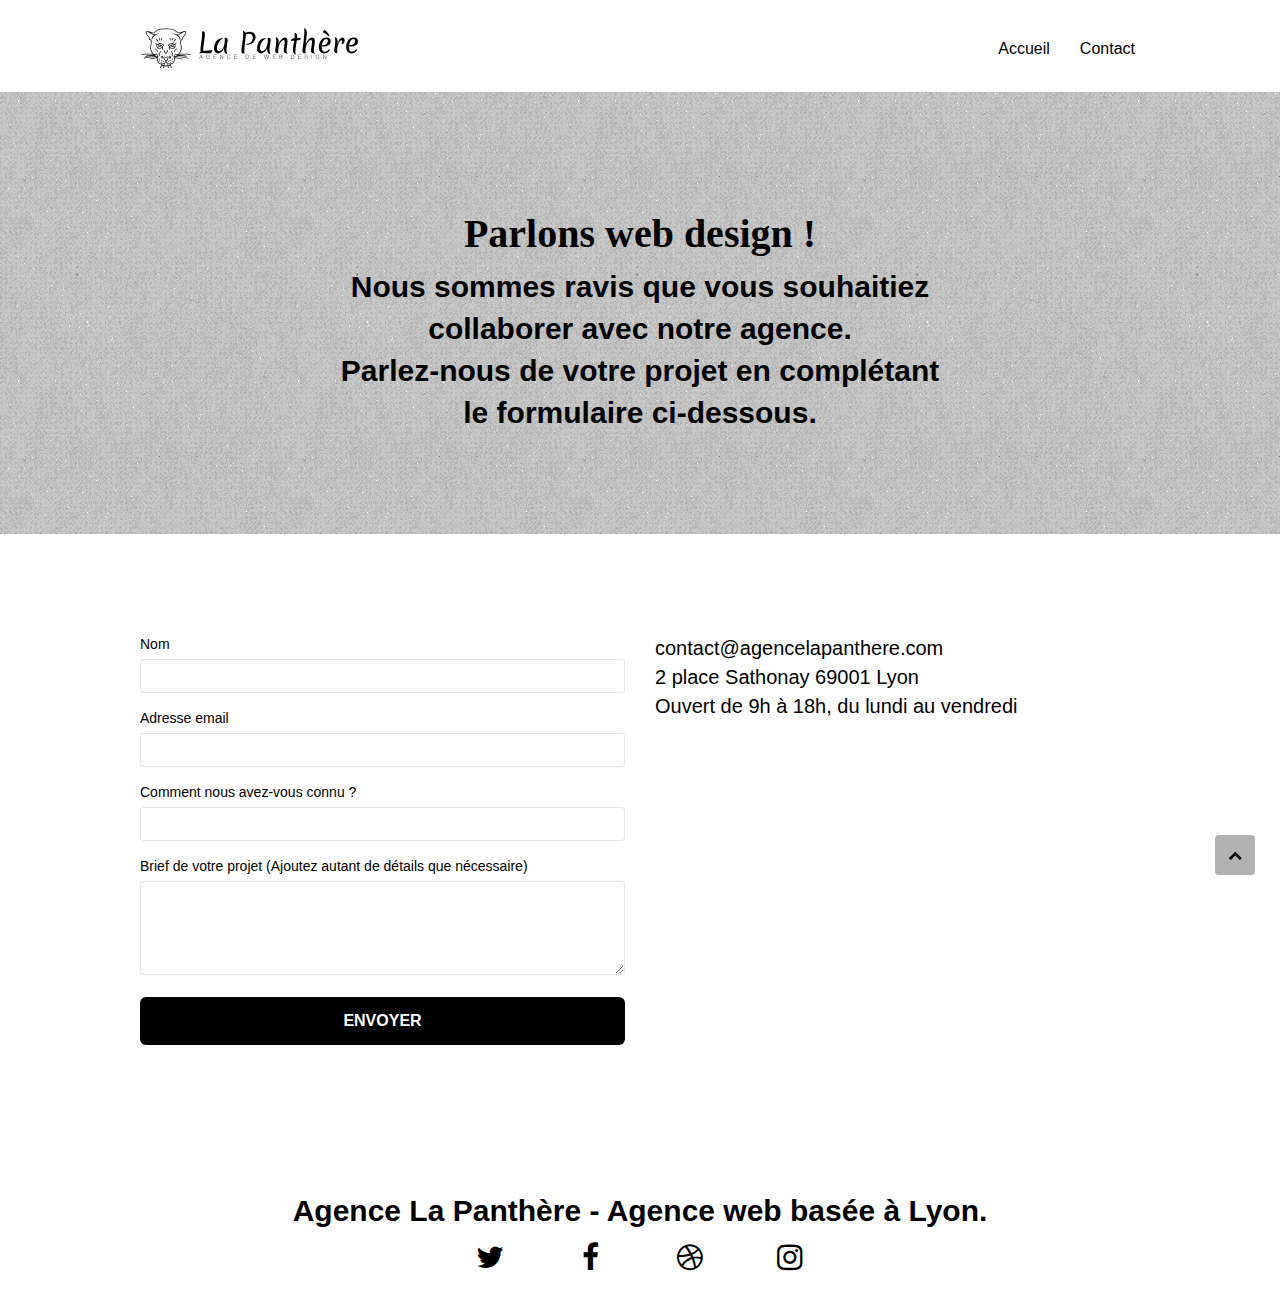
==== contact.html @ 1afa20e2 "Contact page renamed and urls updated." ====
<!doctype html>
<html lang="fr">
<head>
    <meta charset="utf-8">
    <meta name="keywords" content="">
    <meta name="description" content="Contactez l'agence La Panthère et nos graphistes pour parler de votre projet de web design ou refonte de site internet. La conception graphique de votre site est notre spécialité.">
    <meta name="viewport" content="width=device-width, initial-scale=1.0, viewport-fit=cover">
    <link rel="shortcut icon" type="image/png" href="favicon.jpg">
    
	<link rel="stylesheet" type="text/css" href="https://cdnjs.cloudflare.com/ajax/libs/twitter-bootstrap/3.3.5/css/bootstrap.min.css">
	<link rel="stylesheet" type="text/css" href="./css-min/font-awesome-min.css">
	<link rel="stylesheet" type="text/css" href="./css-min/et-line-essentials-min.css">
	<link rel="stylesheet" type="text/css" href="style-min.css">
	
    
	<script src="./js-min/jquery-2.1.0-min.js" async></script>
	<script src="https://cdnjs.cloudflare.com/ajax/libs/twitter-bootstrap/3.3.5/js/bootstrap.min.js" async></script>
	<script src="./js-min/blocs-min.js" async></script>
	<script src="./js-min/jqBootstrapValidation-min.js"></script>
	<script src="./js-min/form-handler-min.js"></script>
    <title>Contactez l'agence de web design La Panthère - Lyon</title>

    
<!-- Analytics -->
 
<!-- Analytics END -->
    
</head>
<body>
<!-- Principal conteneur -->
<div class="page-container">
    
<!-- bloc-0 -->
<div class="bloc bgc-white l-bloc " id="bloc-0">
	<div class="container bloc-sm">
		<nav class="navbar row">
			<div class="navbar-header">
				<a class="navbar-brand" href="index.html"><img src="img/agence-la-panthere-monochrome.svg" alt="atlanta web design logo" height="40" /></a>
				<button id="nav-toggle" type="button" class="ui-navbar-toggle navbar-toggle" data-toggle="collapse" data-target=".navbar-1">
					<span class="sr-only">Toggle navigation</span><span class="icon-bar"></span><span class="icon-bar"></span><span class="icon-bar"></span>
				</button>
			</div>
			<div class="collapse navbar-collapse navbar-1 special-dropdown-nav">
				<ul class="site-navigation nav navbar-nav">
					<li>
						<a href="index.html">Accueil</a>
					</li>
					<li>
					</li>
					<li>
						<a href="contact.html">Contact</a>
					</li>
				</ul>
			</div>
		</nav>
	</div>
</div>
<!-- bloc-0 END -->

<!-- bloc-6 -->
<div class="bloc bg-dots-bg bg-repeat bgc-atomic-tangerine d-bloc bloc-bg-texture texture-paper" id="bloc-6">
	<div class="container bloc-lg">
		<div class="row">
			<div class="col-sm-12">
				<h1 id="page-title" class="text-center">
					Parlons web design !
				</h1>
				<h2 class="text-center mg-lg tight-width-whitespace">
					Nous sommes ravis que vous souhaitiez collaborer avec notre agence.<br>
					Parlez-nous de votre projet en complétant le formulaire ci-dessous.
				</h2>
			</div>
		</div>
	</div>
</div>
<!-- bloc-6 END -->

<!-- bloc-7 -->
<div class="bloc bgc-white l-bloc" id="bloc-7">
	<div class="container bloc-lg">
		<div class="row">
			<div class="col-sm-6">
				<form id="form_1" novalidate success-msg="Your message has been sent." fail-msg="Sorry it seems that our mail server is not responding, Sorry for the inconvenience!">
					<div class="form-group">
						<label for="name">
							Nom
						</label>
						<input id="name" class="form-control" required />
					</div>
					<div class="form-group">
						<label for="email">
							Adresse email
						</label>
						<input id="email" class="form-control" type="email" required />
					</div>
					<div class="form-group">
						<label for="input_504">
							Comment nous avez-vous connu ?
						</label>
						<input class="form-control" type="email" required id="input_504" />
					</div>
					<div class="form-group">
						<label for="message">
							Brief de votre projet (Ajoutez autant de détails que nécessaire)<br>
						</label><textarea id="message" class="form-control" rows="4" cols="50" required></textarea>
					</div> 
					<button class="bloc-button btn btn-lg btn-block cta-hero btn-atomic-tangerine" type="submit">
						Envoyer
					</button>
				</form>
			</div>
			<div class="col-sm-6">
				<p>
					contact@agencelapanthere.com<br>2 place Sathonay 69001 Lyon<br>Ouvert de 9h à 18h, du lundi au vendredi<br>
				</p>
			</div>
		</div>
	</div>
</div>
<!-- bloc-7 END -->

<!-- ScrollToTop Button -->
<a id="scroll-to-top" class="bloc-button btn btn-d scrollToTop" onclick="scrollToTarget('1')"><span class="fa fa-chevron-up"></span></a>
<!-- ScrollToTop Button END-->


<!-- Footer - bloc-8 -->
<div class="bloc bgc-atomic-tangerine d-bloc" id="bloc-8">
	<div class="container bloc-sm">
		<div class="row">
			<div class="col-sm-12">
				<h2 class="text-center footer-title">
					Agence La Panthère - Agence web basée à Lyon.<br>
				</h2>
				<div class="row row-no-gutters social">
					<div class="col-sm-3">
						<div class="text-center">
							<a class="social" href="index.html"><span class="fa fa-twitter icon-md"></span></a>
						</div>
					</div>
					<div class="col-sm-3">
						<div class="text-center">
							<a class="social" href="index.html"><span class="fa fa-facebook icon-md"></span></a>
						</div>
					</div>
					<div class="col-sm-3">
						<div class="text-center">
							<a class="social" href="index.html"><span class="fa fa-dribbble icon-md"></span></a>
						</div>
					</div>
					<div class="col-sm-3">
						<div class="text-center">
							<a class="social" href="index.html"><span class="fa fa-instagram icon-md"></span></a>
						</div>
					</div>
				</div>
			</div>
		</div>
	</div>
</div>
<!-- Footer - bloc-8 END -->

</div>
<!-- Principal conteneur END -->
    

</body>
</html>
---- css-min/et-line-essentials-min.css ----
@font-face{font-family:et-line;src:url("../fonts/et-line.eot");src:url("../fonts/et-line.eot?#iefix") format('embedded-opentype'),url(../fonts/et-line.woff) format('woff'),url(../fonts/et-line.ttf) format('truetype'),url(../fonts/et-line.svg#et-line) format('svg');font-weight:400;font-style:normal}.et-icon-adjustments,.et-icon-alarmclock,.et-icon-anchor,.et-icon-aperture,.et-icon-attachment,.et-icon-bargraph,.et-icon-basket,.et-icon-beaker,.et-icon-bike,.et-icon-book-open,.et-icon-briefcase,.et-icon-browser,.et-icon-calendar,.et-icon-camera,.et-icon-caution,.et-icon-chat,.et-icon-circle-compass,.et-icon-clipboard,.et-icon-clock,.et-icon-cloud,.et-icon-compass,.et-icon-desktop,.et-icon-dial,.et-icon-document,.et-icon-documents,.et-icon-download,.et-icon-dribbble,.et-icon-edit,.et-icon-envelope,.et-icon-expand,.et-icon-facebook,.et-icon-flag,.et-icon-focus,.et-icon-gears,.et-icon-genius,.et-icon-gift,.et-icon-global,.et-icon-globe,.et-icon-googleplus,.et-icon-grid,.et-icon-happy,.et-icon-hazardous,.et-icon-heart,.et-icon-hotairballoon,.et-icon-hourglass,.et-icon-key,.et-icon-laptop,.et-icon-layers,.et-icon-lifesaver,.et-icon-lightbulb,.et-icon-linegraph,.et-icon-linkedin,.et-icon-lock,.et-icon-magnifying-glass,.et-icon-map,.et-icon-map-pin,.et-icon-megaphone,.et-icon-mic,.et-icon-mobile,.et-icon-newspaper,.et-icon-notebook,.et-icon-paintbrush,.et-icon-paperclip,.et-icon-pencil,.et-icon-phone,.et-icon-picture,.et-icon-pictures,.et-icon-piechart,.et-icon-presentation,.et-icon-pricetags,.et-icon-printer,.et-icon-profile-female,.et-icon-profile-male,.et-icon-puzzle,.et-icon-quote,.et-icon-recycle,.et-icon-refresh,.et-icon-ribbon,.et-icon-rss,.et-icon-sad,.et-icon-scissors,.et-icon-scope,.et-icon-search,.et-icon-shield,.et-icon-speedometer,.et-icon-strategy,.et-icon-streetsign,.et-icon-tablet,.et-icon-target,.et-icon-telescope,.et-icon-toolbox,.et-icon-tools,.et-icon-tools-2,.et-icon-trophy,.et-icon-tumblr,.et-icon-twitter,.et-icon-upload,.et-icon-video,.et-icon-wallet,.et-icon-wine{font-family:et-line;speak:none;font-style:normal;font-weight:400;font-variant:normal;text-transform:none;line-height:1;-webkit-font-smoothing:antialiased;-moz-osx-font-smoothing:grayscale;display:inline-block}.et-icon-browser:before{content:"\e00c"}.et-icon-presentation:before{content:"\e00e"}.et-icon-edit:before{content:"\e01c"}
---- style-min.css ----
body{margin:0;padding:0;background:#fff;overflow-x:hidden;-webkit-font-smoothing:antialiased;-moz-osx-font-smoothing:grayscale}a,button{transition:all .3s ease-in-out;outline:none!important}a:hover{text-decoration:none;cursor:pointer}blockquote{font-size:20px!important;color:#000}#bloc-5-title{position:relative}#footer-title{color:#000}#page-loading-blocs-notifaction{position:fixed;top:0;bottom:0;width:100%;z-index:100000;background:#fff url("img/pageload-spinner.gif") no-repeat center center}.bloc{width:100%;clear:both;background:50% 50% no-repeat;padding:0 50px;-webkit-background-size:cover;-moz-background-size:cover;-o-background-size:cover;background-size:cover;position:relative}.bloc .container{padding-left:0;padding-right:0}.bloc-lg{padding:100px 50px}.bloc-md{padding:50px}.bloc-sm{padding:20px 50px}.bg-center,.bg-l-edge,.bg-r-edge,.bg-t-edge,.bg-b-edge,.bg-tl-edge,.bg-bl-edge,.bg-tr-edge,.bg-br-edge,.bg-repeat{-webkit-background-size:auto!important;-moz-background-size:auto!important;-o-background-size:auto!important;background-size:auto!important}
.bg-repeat{background:repeat}.bg-t-edge{background:top no-repeat}.bloc-bg-texture:before{content:"";background-size:2px 2px;position:absolute;top:0;bottom:0;left:0;right:0}.texture-paper:before{background:url("img/texture-paper.png");background-size:280px 280px}.b-parallax{background-attachment:fixed}.d-bloc{color:#000}.d-bloc button:hover{color:rgba(255,255,255,.9)}.d-bloc .icon-round,.d-bloc .icon-square,.d-bloc .icon-rounded,.d-bloc .icon-semi-rounded-a,.d-bloc .icon-semi-rounded-b{border-color:rgba(255,255,255,.9)}.d-bloc .divider-h span{border-color:rgba(255,255,255,.2)}.d-bloc .a-btn,.d-bloc .navbar a,.d-bloc .navbar-brand,.d-bloc a .icon-sm,.d-bloc a .icon-md,.d-bloc a .icon-lg,.d-bloc a .icon-xl,.d-bloc h1 a,.d-bloc h2 a,.d-bloc h3 a,.d-bloc h4 a,.d-bloc h5 a,.d-bloc h6 a,.d-bloc p a{color:#000}.d-bloc .a-btn:hover,.d-bloc .navbar a:hover,.d-bloc .navbar-brand:hover,.d-bloc a:hover .icon-sm,.d-bloc a:hover .icon-md,.d-bloc a:hover .icon-lg,.d-bloc a:hover .icon-xl,.d-bloc h1 a:hover,.d-bloc h2 a:hover,.d-bloc h3 a:hover,.d-bloc h4 a:hover,.d-bloc h5 a:hover,.d-bloc h6 a:hover,.d-bloc p a:hover{color:red}
.d-bloc .navbar-toggle .icon-bar{background:red}.d-bloc .btn-wire,.d-bloc .btn-wire:hover{color:red;border-color:rgba(255,255,255,1)}.d-bloc .panel{color:rgba(0,0,0,.5)}.d-bloc .panel button:hover{color:rgba(0,0,0,.7)}.d-bloc .panel icon{border-color:rgba(0,0,0,.7)}.d-bloc .panel .divider-h span{border-color:rgba(0,0,0,.1)}.d-bloc .panel .a-btn{color:rgba(0,0,0,.6)}.d-bloc .panel .a-btn:hover{color:rgba(0,0,0,1)}.d-bloc .panel .btn-wire,.d-bloc .panel .btn-wire:hover{color:rgba(0,0,0,.7);border-color:rgba(0,0,0,.3)}.d-bloc .panel,.l-bloc{color:#000}.d-bloc .panel button:hover,.l-bloc button:hover{color:rgba(0,0,0,.7)}.l-bloc .icon-round,.l-bloc .icon-square,.l-bloc .icon-rounded,.l-bloc .icon-semi-rounded-a,.l-bloc .icon-semi-rounded-b{border-color:rgba(0,0,0,.7)}.d-bloc .panel .divider-h span,.l-bloc .divider-h span{border-color:rgba(0,0,0,.1)}.d-bloc .panel .a-btn,.l-bloc .a-btn,.l-bloc .navbar a,.l-bloc .navbar-brand,.l-bloc a .icon-sm,.l-bloc a .icon-md,.l-bloc a .icon-lg,.l-bloc a .icon-xl,.l-bloc h1 a,.l-bloc h2 a,.l-bloc h3 a,.l-bloc h4 a,.l-bloc h5 a,.l-bloc h6 a,.l-bloc p a{color:rgba(0,0,0,.6)}
.d-bloc .panel .a-btn:hover,.l-bloc .a-btn:hover,.l-bloc .navbar a:hover,.l-bloc .navbar-brand:hover,.l-bloc a:hover .icon-sm,.l-bloc a:hover .icon-md,.l-bloc a:hover .icon-lg,.l-bloc a:hover .icon-xl,.l-bloc h1 a:hover,.l-bloc h2 a:hover,.l-bloc h3 a:hover,.l-bloc h4 a:hover,.l-bloc h5 a:hover,.l-bloc h6 a:hover,.l-bloc p a:hover{color:rgba(0,0,0,1)}.l-bloc .navbar-toggle .icon-bar{color:rgba(0,0,0,.6)}.d-bloc .panel .btn-wire,.d-bloc .panel .btn-wire:hover,.l-bloc .btn-wire,.l-bloc .btn-wire:hover{color:rgba(0,0,0,.7);border-color:rgba(0,0,0,.3)}.voffset{margin-top:30px}.voffset-lg{margin-top:80px}.row-no-gutters{margin-right:0;margin-left:0}.row.row-no-gutters>[class^=col-],.row.row-no-gutters>[class*=" col-"]{padding-right:0;padding-left:0}.navbar{margin-bottom:0;z-index:1}.navbar-brand{height:auto;padding:3px 15px;font-size:25px;font-weight:400;font-weight:600;line-height:44px}.navbar-brand img{max-height:200px;margin:0 5px 0 0;display:inline}.navbar-brand img[src$=svg]{min-width:100px}
.nav-center .navbar-brand img{margin:0}.navbar .nav{padding-top:2px;margin-right:-16px;float:right;z-index:1}.nav>li{float:left;margin-top:4px;font-size:16px}.navbar-nav .open .dropdown-menu>li>a{text-align:inherit}.nav>li a:hover,.nav>li a:focus{background:0 0}.navbar-toggle{margin:10px 10px 0 0;border:0}.navbar-toggle:hover{background:transparent!important}.navbar-toggle .icon-bar{background-color:rgba(0,0,0,.5);width:26px}.nav-invert .navbar .nav{float:left}.nav-invert .navbar-header,.nav-invert .navbar-brand{float:right;position:relative;z-index:2}@media (min-width:768px){.site-navigation{position:absolute;top:50%;right:20px;transform:translate(0,-50%);-webkit-transform:translateY(-50%)}.nav>li .dropdown-menu a,.nav>li .dropdown-menu a:hover{color:#484848}.nav-invert .site-navigation{left:0;right:0}.nav-center{text-align:center}.nav-center .navbar-header{width:100%}.nav-center .navbar-header,.nav-center .navbar-brand,.nav-center .nav>li{float:none;display:inline-block}.nav-center .site-navigation{position:relative;width:100%;right:0;margin-right:0;margin-top:20px}
.nav-center.mini-nav .navbar-toggle{float:none;margin:10px auto 0}}.nav>li>.dropdown a{background:none!important;display:block;padding:14px 15px}nav .caret{margin:0 5px}.dropdown-menu .dropdown-menu{top:-8px;left:100%}.dropdown-menu .dropmenu-flow-right{top:100%;left:0;margin-left:-1px;border-top-left-radius:0;border-top-right-radius:0}.dropdown-menu .dropdown span{border:4px solid #000;border-top-color:transparent;border-right-color:transparent;border-bottom-color:transparent;margin:6px -5px 0 0!important;float:right}.mg-md{margin-top:10px;margin-bottom:20px}.mg-lg{margin-top:10px;margin-bottom:40px}.btn{margin:0 5px 5px 0}.btn.pull-right{margin:0 0 5px 5px}.btn-d,.btn-d:hover,.btn-d:focus{color:#fff;background:rgba(0,0,0,.3)}button{outline:none!important}.btn-rd{border-radius:40px}.btn-clean{border:1px solid rgba(0,0,0,.08);border-bottom-color:rgba(0,0,0,.1);text-shadow:0 1px 0 rgba(0,0,1,.1);box-shadow:0 1px 3px rgba(0,0,1,.25),inset 0 1px 0 0 rgba(255,255,255,.15)}.icon-md{font-size:30px!important}
.icon-lg{font-size:60px!important}.sm-shadow{text-shadow:0 1px 2px rgba(0,0,0,.3)}.panel-sq,.panel-sq .panel-heading,.panel-sq .panel-footer{border-radius:0}.panel-rd{border-radius:30px}.panel-rd .panel-heading{border-radius:29px 29px 0 0}.panel-rd .panel-footer{border-radius:0 0 29px 29px}.form-control{border-color:rgba(0,0,0,.1);box-shadow:none}.scrollToTop{width:40px;height:40px;position:fixed;bottom:20px;right:20px;z-index:500;transition:all .3s ease-in-out}.scrollToTop span{margin-top:6px}.showScrollTop{font-size:14px;opacity:1}a[data-lightbox]{position:relative;display:block;text-align:center}a[data-lightbox]:hover:before{content:"+";font-family:"HelveticaNeue-Light","Helvetica Neue Light","Helvetica Neue",Helvetica,Arial;font-size:32px;width:50px;height:50px;margin-left:-25px;border-radius:50%;background:rgba(0,0,0,.6);color:#fff;font-weight:100;z-index:1;position:absolute;top:50%;transform:translateY(-50%);-webkit-transform:translateY(-50%)}a[data-lightbox]:hover img{opacity:.6;-webkit-animation-fill-mode:none;animation-fill-mode:none}
#lightbox-modal{display:flex;align-items:center}#lightbox-modal .modal-dialog{width:90%;max-width:900px;margin:0 auto 0}#lightbox-modal .modal-dialog img{max-height:90vh;margin:0 auto}.lightbox-caption{padding:20px;color:#fff;background:rgba(0,0,0,.5);position:absolute;left:15px;right:15px;bottom:5px}.close-lightbox{color:#fff;font-size:30px;position:absolute;top:20px;right:20px;z-index:20;background:rgba(0,0,0,.5);border:none;line-height:30px;padding:0 9px 5px;opacity:.3}.close-lightbox:hover,.next-lightbox:hover,.prev-lightbox:hover{opacity:1;color:#fff}.next-lightbox,.prev-lightbox{font-size:20px;color:rgba(255,255,255,.9);background:rgba(0,0,0,.5);transition:all .2s ease-in-out;position:absolute;top:45%;z-index:1;opacity:.4}.next-lightbox{padding:6px 8px 1px 13px;right:25px}.prev-lightbox{padding:6px 13px 1px 10px;left:25px}.snapshot-lb .modal-body{padding-bottom:45px}.snapshot-lb .lightbox-caption{padding:0;color:rgba(0,0,0,.5);background:0 0}h2,h3,h4,h5,h6,p,label,.btn,a{font-family:"helvetica";font-weight:400;color:black!important}
.container{max-width:1000px}.hero-bloc-text-sub{font-size:36px}.statement-bloc-text{line-height:26px;font-style:italic;font-size:20px;text-align:center;font-weight:lighter;max-width:520px;margin:auto auto auto auto}p{font-size:20px}.tight-width-whitespace{max-width:600px;margin:auto auto auto auto}#page-title{font-size:40px!important;font-family:"Open Sans";font-weight:700!important}.cta-hero{margin-top:22px;color:#FFFFFF!important;text-transform:uppercase;padding:12px 28px;font-size:16px;font-weight:700}.social{max-width:400px;margin:auto auto auto auto}h2{font-size:30px;line-height:1.4em;font-weight:700}h3{font-size:22px;text-transform:uppercase;font-weight:700;color:#333333!important}.med-width-whitespace{max-width:800px;margin:auto auto auto auto;box-shadow:0px 0px 0px #000}h1{color:black!important}h4{color:#333333!important}.icons{margin-bottom:14px;margin-top:24px}.white{color:#FFFFFF!important}.portfolio-thumb{margin-bottom:24px}.portfolio-row{margin-bottom:44px;margin-top:50px}
.avatar{box-shadow:0px 4px 9px rgba(0,0,0,.3)}.black-background{background-color:rgba(165,147,99,.7);padding:40px}.bold-link{font-weight:900;text-decoration:underline!important}.bgc-white{background-color:#fff}.bgc-dark-slate-blue{background-color:#364577}.bgc-atomic-tangerine{background-color:#fff}.tc-white{color:white!important}.btn-atomic-tangerine{background:#000;color:#FFFFFF!important}.btn-atomic-tangerine:hover{background:red!important;color:#FFFFFF!important}.ltc-white{color:#FFFFFF!important}.ltc-white:hover{color:#cccccc!important}.ltc-atomic-tangerine{color:white!important}.ltc-atomic-tangerine:hover{color:white!important}.icon-dark-slate-blue{color:#364577!important;border-color:#364577!important}.bg-dots-bg{background-image:url("img/dots-bg.png")}.bg-lines-h2-bg{background-image:url("img/lines-h2-bg.png")}.bg-banniere{background-image:url("img/agence-la-panthere.jpg")}.bg-presentation{background-image:url("img/image-de-presentation.jpg")}@media (max-width:1024px){.bloc{padding-left:20px;padding-right:20px}
.bloc.full-width-bloc,.bloc-tile-2.full-width-bloc .container,.bloc-tile-3.full-width-bloc .container,.bloc-tile-4.full-width-bloc .container{padding-left:0;padding-right:0}}@media (max-width:992px) and (min-width:768px){.navbar .nav{max-width:80%}.nav-center.navbar .nav{max-width:100%}}@media only screen and (min-device-width:768px) and (max-device-width:1024px) and (orientation:landscape){.b-parallax{background-attachment:scroll}}@media only screen and (min-device-width:1024px) and (max-device-width:1366px) and (-webkit-min-device-pixel-ratio:1.5){.b-parallax{background-attachment:scroll}}@media (max-width:991px){.container{width:100%}.b-parallax{background-attachment:scroll}.page-container,#hero-bloc{overflow-x:hidden;position:relative}.bloc{padding-left:constant(safe-area-inset-left);padding-right:constant(safe-area-inset-right)}.bloc-group,.bloc-group .bloc{display:block;width:100%}.bloc-fill-screen .fill-bloc-top-edge,.bloc-fill-screen .fill-bloc-bottom-edge{padding:0 20px;padding-left:constant(safe-area-inset-left);padding-right:constant(safe-area-inset-right)}
}@media (max-width:767px){.page-container{overflow-x:hidden;position:relative}h1,h2,h3,h4,h5,h6,p,#disqus_thread{padding-left:10px!important;padding-right:10px!important}.b-parallax{background-attachment:scroll}.navbar .nav{padding-top:0;border-top:1px solid rgba(0,0,0,.2);float:none!important}.navbar.row{margin-left:0;margin-right:0}.site-navigation{position:inherit;transform:none;-webkit-transform:none;-ms-transform:none}.nav>li{margin-top:0;border-bottom:1px solid rgba(0,0,0,.1);background:rgba(0,0,0,.05);text-align:left;padding-left:15px;width:100%}.nav>li:hover{background:rgba(0,0,0,.08)}.dropdown .dropdown a .caret{float:none;margin:5px 0 0 10px!important;border:4px solid #000;border-bottom-color:transparent;border-right-color:transparent;border-left-color:transparent}#hero-bloc .navbar .nav{background:rgba(0,0,0,.8)}#hero-bloc .navbar .nav a{color:rgba(255,255,255,.6)}.hero{padding:50px 0}.hero-nav{left:-1px;right:-1px}.navbar-collapse{padding:0;overflow-x:hidden;-webkit-box-shadow:none;box-shadow:none}
.navbar-brand img{max-height:40px;width:auto}.nav-invert .navbar-header{float:none;width:100%}.nav-invert .navbar-toggle{float:left;margin-left:10px}.bloc{padding-left:0;padding-right:0}.bloc-xxl,.bloc-xl,.bloc-lg{padding:40px 0}.bloc-sm,.bloc-md{padding-left:0;padding-right:0}.bloc-tile-2 .container,.bloc-tile-3 .container,.bloc-tile-4 .container,.bloc-fill-screen .fill-bloc-top-edge,.bloc-fill-screen .fill-bloc-bottom-edge{padding-left:0;padding-right:0}.a-block{padding:0 10px}#scroll-to-top{background:red;color:red;position:relative}.voffset{margin-top:5px}.voffset-md{margin-top:20px}.voffset-lg{margin-top:30px}form{padding:5px}.close-lightbox{display:inline-block}.blocsapp-device-iphone5{background-size:216px 425px;padding-top:60px;width:216px;height:425px}.blocsapp-device-iphone5 img{width:180px;height:320px}}@media (max-width:400px){.bloc{padding-left:0;padding-right:0}}@media (max-width:767px){.bloc-mob-center-text{text-align:center}}
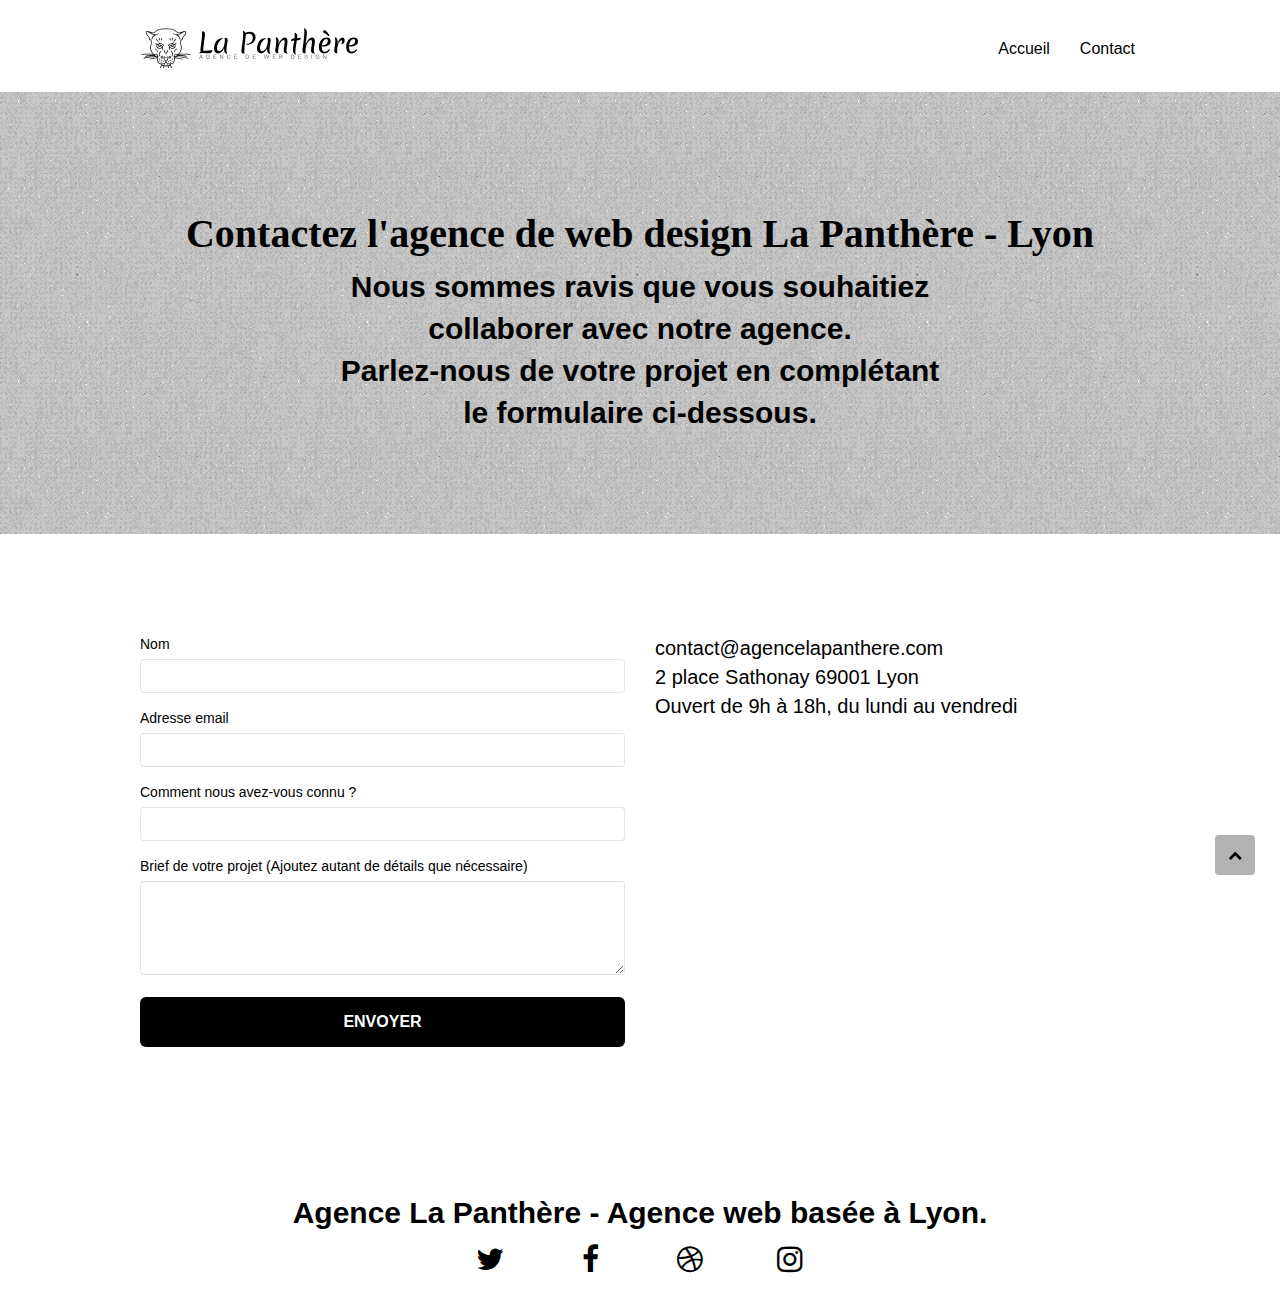
==== commit 6ec92773: "Code validated and styles finalised." ====
--- a/contact.html
+++ b/contact.html
@@ -8,16 +8,14 @@
     <link rel="shortcut icon" type="image/png" href="favicon.jpg">
     
 	<link rel="stylesheet" type="text/css" href="https://cdnjs.cloudflare.com/ajax/libs/twitter-bootstrap/3.3.5/css/bootstrap.min.css">
-	<link rel="stylesheet" type="text/css" href="./css-min/font-awesome-min.css">
-	<link rel="stylesheet" type="text/css" href="./css-min/et-line-essentials-min.css">
-	<link rel="stylesheet" type="text/css" href="style-min.css">
+	<link rel="stylesheet" type="text/css" href="./css-min/font-awesome.min.css">
+	<link rel="stylesheet" type="text/css" href="./css-min/et-line-essentials.min.css">
+	<link rel="stylesheet" type="text/css" href="style.min.css">
 	
     
-	<script src="./js-min/jquery-2.1.0-min.js" async></script>
-	<script src="https://cdnjs.cloudflare.com/ajax/libs/twitter-bootstrap/3.3.5/js/bootstrap.min.js" async></script>
-	<script src="./js-min/blocs-min.js" async></script>
-	<script src="./js-min/jqBootstrapValidation-min.js"></script>
-	<script src="./js-min/form-handler-min.js"></script>
+	<script src="./js-min/jquery-2.1.0.min.js"></script>
+	<script src="https://cdnjs.cloudflare.com/ajax/libs/twitter-bootstrap/3.3.5/js/bootstrap.min.js"></script>    
+	
     <title>Contactez l'agence de web design La Panthère - Lyon</title>
 
     
@@ -46,8 +44,6 @@
 						<a href="index.html">Accueil</a>
 					</li>
 					<li>
-					</li>
-					<li>
 						<a href="contact.html">Contact</a>
 					</li>
 				</ul>
@@ -63,7 +59,7 @@
 		<div class="row">
 			<div class="col-sm-12">
 				<h1 id="page-title" class="text-center">
-					Parlons web design !
+					Contactez l'agence de web design La Panthère - Lyon
 				</h1>
 				<h2 class="text-center mg-lg tight-width-whitespace">
 					Nous sommes ravis que vous souhaitiez collaborer avec notre agence.<br>
@@ -80,7 +76,7 @@
 	<div class="container bloc-lg">
 		<div class="row">
 			<div class="col-sm-6">
-				<form id="form_1" novalidate success-msg="Your message has been sent." fail-msg="Sorry it seems that our mail server is not responding, Sorry for the inconvenience!">
+				<form id="form_1" novalidate>
 					<div class="form-group">
 						<label for="name">
 							Nom
@@ -162,7 +158,9 @@
 
 </div>
 <!-- Principal conteneur END -->
-    
 
+<script src="./js-min/blocs.min.js"></script>
+<script src="./js-min/jqBootstrapValidation.min.js"></script>
+<script src="./js-min/form-handler.min.js"></script>
 </body>
 </html>
--- a/style.min.css
+++ b/style.min.css
@@ -0,0 +1,13 @@
+body{margin:0;padding:0;background:#fff;overflow-x:hidden;-webkit-font-smoothing:antialiased;-moz-osx-font-smoothing:grayscale}a,button{transition:all .3s ease-in-out;outline:none!important}a:hover{text-decoration:none;cursor:pointer}blockquote{font-size:20px!important;color:#000}#bloc-5-title{position:relative}#footer-title{color:#000}#page-loading-blocs-notifaction{position:fixed;top:0;bottom:0;width:100%;z-index:100000;background:#fff url("img/pageload-spinner.gif") no-repeat center center}.bloc{width:100%;clear:both;background:50% 50% no-repeat;padding:0 50px;-webkit-background-size:cover;-moz-background-size:cover;-o-background-size:cover;background-size:cover;position:relative}.bloc .container{padding-left:0;padding-right:0}.bloc-lg{padding:100px 50px}.bloc-md{padding:50px}.bloc-sm{padding:20px 50px}.bg-center,.bg-l-edge,.bg-r-edge,.bg-t-edge,.bg-b-edge,.bg-tl-edge,.bg-bl-edge,.bg-tr-edge,.bg-br-edge,.bg-repeat{-webkit-background-size:auto!important;-moz-background-size:auto!important;-o-background-size:auto!important;background-size:auto!important}
+.bg-repeat{background:repeat}.bg-t-edge{background:top no-repeat}.bloc-bg-texture:before{content:"";background-size:2px 2px;position:absolute;top:0;bottom:0;left:0;right:0}.texture-paper:before{background:url("img/texture-paper.png");background-size:280px 280px}.b-parallax{background-attachment:fixed}.d-bloc{color:#000}.d-bloc button:hover{color:rgba(255,255,255,.9)}.d-bloc .icon-round,.d-bloc .icon-square,.d-bloc .icon-rounded,.d-bloc .icon-semi-rounded-a,.d-bloc .icon-semi-rounded-b{border-color:rgba(255,255,255,.9)}.d-bloc .divider-h span{border-color:rgba(255,255,255,.2)}.d-bloc .a-btn,.d-bloc .navbar a,.d-bloc .navbar-brand,.d-bloc a .icon-sm,.d-bloc a .icon-md,.d-bloc a .icon-lg,.d-bloc a .icon-xl,.d-bloc h1 a,.d-bloc h2 a,.d-bloc h3 a,.d-bloc h4 a,.d-bloc h5 a,.d-bloc h6 a,.d-bloc p a{color:#000}.d-bloc .a-btn:hover,.d-bloc .navbar a:hover,.d-bloc .navbar-brand:hover,.d-bloc a:hover .icon-sm,.d-bloc a:hover .icon-md,.d-bloc a:hover .icon-lg,.d-bloc a:hover .icon-xl,.d-bloc h1 a:hover,.d-bloc h2 a:hover,.d-bloc h3 a:hover,.d-bloc h4 a:hover,.d-bloc h5 a:hover,.d-bloc h6 a:hover,.d-bloc p a:hover{color:red}
+.d-bloc .navbar-toggle .icon-bar{background:red}.d-bloc .btn-wire,.d-bloc .btn-wire:hover{color:red;border-color:rgba(255,255,255,1)}.d-bloc .panel{color:rgba(0,0,0,.5)}.d-bloc .panel button:hover{color:rgba(0,0,0,.7)}.d-bloc .panel icon{border-color:rgba(0,0,0,.7)}.d-bloc .panel .divider-h span{border-color:rgba(0,0,0,.1)}.d-bloc .panel .a-btn{color:rgba(0,0,0,.6)}.d-bloc .panel .a-btn:hover{color:rgba(0,0,0,1)}.d-bloc .panel .btn-wire,.d-bloc .panel .btn-wire:hover{color:rgba(0,0,0,.7);border-color:rgba(0,0,0,.3)}.d-bloc .panel,.l-bloc{color:#000}.d-bloc .panel button:hover,.l-bloc button:hover{color:rgba(0,0,0,.7)}.l-bloc .icon-round,.l-bloc .icon-square,.l-bloc .icon-rounded,.l-bloc .icon-semi-rounded-a,.l-bloc .icon-semi-rounded-b{border-color:rgba(0,0,0,.7)}.d-bloc .panel .divider-h span,.l-bloc .divider-h span{border-color:rgba(0,0,0,.1)}.d-bloc .panel .a-btn,.l-bloc .a-btn,.l-bloc .navbar a,.l-bloc .navbar-brand,.l-bloc a .icon-sm,.l-bloc a .icon-md,.l-bloc a .icon-lg,.l-bloc a .icon-xl,.l-bloc h1 a,.l-bloc h2 a,.l-bloc h3 a,.l-bloc h4 a,.l-bloc h5 a,.l-bloc h6 a,.l-bloc p a{color:rgba(0,0,0,.6)}
+.d-bloc .panel .a-btn:hover,.l-bloc .a-btn:hover,.l-bloc .navbar a:hover,.l-bloc .navbar-brand:hover,.l-bloc a:hover .icon-sm,.l-bloc a:hover .icon-md,.l-bloc a:hover .icon-lg,.l-bloc a:hover .icon-xl,.l-bloc h1 a:hover,.l-bloc h2 a:hover,.l-bloc h3 a:hover,.l-bloc h4 a:hover,.l-bloc h5 a:hover,.l-bloc h6 a:hover,.l-bloc p a:hover{color:rgba(0,0,0,1)}.l-bloc .navbar-toggle .icon-bar{color:rgba(0,0,0,.6)}.d-bloc .panel .btn-wire,.d-bloc .panel .btn-wire:hover,.l-bloc .btn-wire,.l-bloc .btn-wire:hover{color:rgba(0,0,0,.7);border-color:rgba(0,0,0,.3)}.voffset{margin-top:30px}.voffset-lg{margin-top:80px}.row-no-gutters{margin-right:0;margin-left:0}.row.row-no-gutters>[class^=col-],.row.row-no-gutters>[class*=" col-"]{padding-right:0;padding-left:0}.navbar{margin-bottom:0;z-index:1}.navbar-brand{height:auto;padding:3px 15px;font-size:25px;font-weight:400;font-weight:600;line-height:44px}.navbar-brand img{max-height:200px;margin:0 5px 0 0;display:inline}.navbar-brand img[src$=svg]{min-width:100px}
+.nav-center .navbar-brand img{margin:0}.navbar .nav{padding-top:2px;margin-right:-16px;float:right;z-index:1}.nav>li{float:left;margin-top:4px;font-size:16px}.navbar-nav .open .dropdown-menu>li>a{text-align:inherit}.nav>li a:hover,.nav>li a:focus{background:0 0}.navbar-toggle{margin:10px 10px 0 0;border:0}.navbar-toggle:hover{background:transparent!important}.navbar-toggle .icon-bar{background-color:rgba(0,0,0,.5);width:26px}.nav-invert .navbar .nav{float:left}.nav-invert .navbar-header,.nav-invert .navbar-brand{float:right;position:relative;z-index:2}@media (min-width:768px){.site-navigation{position:absolute;top:50%;right:20px;transform:translate(0,-50%);-webkit-transform:translateY(-50%)}.nav>li .dropdown-menu a,.nav>li .dropdown-menu a:hover{color:#484848}.nav-invert .site-navigation{left:0;right:0}.nav-center{text-align:center}.nav-center .navbar-header{width:100%}.nav-center .navbar-header,.nav-center .navbar-brand,.nav-center .nav>li{float:none;display:inline-block}.nav-center .site-navigation{position:relative;width:100%;right:0;margin-right:0;margin-top:20px}
+.nav-center.mini-nav .navbar-toggle{float:none;margin:10px auto 0}}.nav>li>.dropdown a{background:none!important;display:block;padding:14px 15px}nav .caret{margin:0 5px}.dropdown-menu .dropdown-menu{top:-8px;left:100%}.dropdown-menu .dropmenu-flow-right{top:100%;left:0;margin-left:-1px;border-top-left-radius:0;border-top-right-radius:0}.dropdown-menu .dropdown span{border:4px solid #000;border-top-color:transparent;border-right-color:transparent;border-bottom-color:transparent;margin:6px -5px 0 0!important;float:right}.mg-md{margin-top:10px;margin-bottom:20px}.mg-lg{margin-top:10px;margin-bottom:40px}.btn{margin:0 5px 5px 0}.btn.pull-right{margin:0 0 5px 5px}.btn-d,.btn-d:hover,.btn-d:focus{color:#fff;background:rgba(0,0,0,.3)}button{outline:none!important}.btn-rd{border-radius:40px}.btn-clean{border:1px solid rgba(0,0,0,.08);border-bottom-color:rgba(0,0,0,.1);text-shadow:0 1px 0 rgba(0,0,1,.1);box-shadow:0 1px 3px rgba(0,0,1,.25),inset 0 1px 0 0 rgba(255,255,255,.15)}.icon-md{font-size:30px!important}
+.icon-lg{font-size:60px!important}.sm-shadow{text-shadow:0 1px 2px rgba(0,0,0,.3)}.panel-sq,.panel-sq .panel-heading,.panel-sq .panel-footer{border-radius:0}.panel-rd{border-radius:30px}.panel-rd .panel-heading{border-radius:29px 29px 0 0}.panel-rd .panel-footer{border-radius:0 0 29px 29px}.form-control{border-color:rgba(0,0,0,.1);box-shadow:none}.scrollToTop{width:40px;height:40px;position:fixed;bottom:20px;right:20px;z-index:500;transition:all .3s ease-in-out}.scrollToTop span{margin-top:6px}.showScrollTop{font-size:14px;opacity:1}a[data-lightbox]{position:relative;display:block;text-align:center}a[data-lightbox]:hover:before{content:"+";font-family:"HelveticaNeue-Light","Helvetica Neue Light","Helvetica Neue",Helvetica,Arial;font-size:32px;width:50px;height:50px;margin-left:-25px;border-radius:50%;background:rgba(0,0,0,.6);color:#fff;font-weight:100;z-index:1;position:absolute;top:50%;transform:translateY(-50%);-webkit-transform:translateY(-50%)}a[data-lightbox]:hover img{opacity:.6;-webkit-animation-fill-mode:none;animation-fill-mode:none}
+#lightbox-modal{display:flex;align-items:center}#lightbox-modal .modal-dialog{width:90%;max-width:900px;margin:0 auto 0}#lightbox-modal .modal-dialog img{max-height:90vh;margin:0 auto}.lightbox-caption{padding:20px;color:#fff;background:rgba(0,0,0,.5);position:absolute;left:15px;right:15px;bottom:5px}.close-lightbox{color:#fff;font-size:30px;position:absolute;top:20px;right:20px;z-index:20;background:rgba(0,0,0,.5);border:none;line-height:30px;padding:0 9px 5px;opacity:.3}.close-lightbox:hover,.next-lightbox:hover,.prev-lightbox:hover{opacity:1;color:#fff}.next-lightbox,.prev-lightbox{font-size:20px;color:rgba(255,255,255,.9);background:rgba(0,0,0,.5);transition:all .2s ease-in-out;position:absolute;top:45%;z-index:1;opacity:.4}.next-lightbox{padding:6px 8px 1px 13px;right:25px}.prev-lightbox{padding:6px 13px 1px 10px;left:25px}.snapshot-lb .modal-body{padding-bottom:45px}.snapshot-lb .lightbox-caption{padding:0;color:rgba(0,0,0,.5);background:0 0}h2,h3,h4,h5,h6,p,label,.btn,a{font-family:"helvetica";font-weight:400;color:black!important}
+.container{max-width:1000px}.hero-bloc-text-sub{font-size:36px}.statement-bloc-text{line-height:26px;font-style:italic;font-size:20px;text-align:center;font-weight:lighter;max-width:520px;margin:auto auto auto auto}p{font-size:20px}.tight-width-whitespace{max-width:600px;margin:auto auto auto auto}#page-title{font-size:40px!important;font-family:"Open Sans";font-weight:700!important}.cta-hero{margin-top:22px;color:#FFFFFF!important;text-transform:uppercase;padding:12px 28px;font-size:16px;font-weight:700}.social{max-width:400px;margin:auto auto auto auto}h2{font-size:30px;line-height:1.4em;font-weight:700}h3{font-size:22px;text-transform:uppercase;font-weight:700;color:#333333!important}.med-width-whitespace{max-width:800px;margin:auto auto auto auto;box-shadow:0px 0px 0px #000}h1{color:black!important}h4{color:#333333!important}.icons{margin-bottom:14px;margin-top:24px}.white{color:#FFFFFF!important}.portfolio-thumb{margin-bottom:24px}.portfolio-row{margin-bottom:44px;margin-top:50px}
+.avatar{box-shadow:0px 4px 9px rgba(0,0,0,.3)}.black-background{background-color:rgba(165,147,99,.7);padding:40px}.bold-link{font-weight:900;text-decoration:underline!important}.bgc-white{background-color:#fff}.bgc-dark-slate-blue{background-color:#364577}.bgc-atomic-tangerine{background-color:#fff}.tc-white{color:white!important}.btn-atomic-tangerine{background:#000;color:#FFFFFF!important;border:2px solid transparent}.btn-atomic-tangerine:hover{background:white!important;color:black!important;border:2px solid #000}.ltc-white{color:#FFFFFF!important}.ltc-white:hover{color:black!important}.ltc-atomic-tangerine{color:white!important}.ltc-atomic-tangerine:hover{color:white!important}.icon-dark-slate-blue{color:#364577!important;border-color:#364577!important}.bg-dots-bg{background-image:url("img/dots-bg.png")}.bg-lines-h2-bg{background-image:url("img/lines-h2-bg.png")}.bg-banniere{background-image:url("img/agence-la-panthere.jpg")}.bg-presentation{background-image:url("img/image-de-presentation.jpg")}@media (max-width:1024px){.bloc{padding-left:20px;padding-right:20px}
+.bloc.full-width-bloc,.bloc-tile-2.full-width-bloc .container,.bloc-tile-3.full-width-bloc .container,.bloc-tile-4.full-width-bloc .container{padding-left:0;padding-right:0}}@media (max-width:992px) and (min-width:768px){.navbar .nav{max-width:80%}.nav-center.navbar .nav{max-width:100%}}@media only screen and (min-width:768px) and (max-width:1024px) and (orientation:landscape){.b-parallax{background-attachment:scroll}}@media only screen and (min-width:1024px) and (max-width:1366px) and (-webkit-min-device-pixel-ratio:1.5){.b-parallax{background-attachment:scroll}}@media (max-width:991px){.container{width:100%}.b-parallax{background-attachment:scroll}.page-container,#hero-bloc{overflow-x:hidden;position:relative}.bloc-group,.bloc-group .bloc{display:block;width:100%}.bloc-fill-screen .fill-bloc-top-edge,.bloc-fill-screen .fill-bloc-bottom-edge{padding:0 20px}}@media (max-width:767px){.page-container{overflow-x:hidden;position:relative}h1,h2,h3,h4,h5,h6,p,#disqus_thread{padding-left:10px!important;padding-right:10px!important}
+.b-parallax{background-attachment:scroll}.navbar .nav{padding-top:0;border-top:1px solid rgba(0,0,0,.2);float:none!important}.navbar.row{margin-left:0;margin-right:0}.site-navigation{position:inherit;transform:none;-webkit-transform:none;-ms-transform:none}.nav>li{margin-top:0;border-bottom:1px solid rgba(0,0,0,.1);background:rgba(0,0,0,.05);text-align:left;padding-left:15px;width:100%}.nav>li:hover{background:rgba(0,0,0,.08)}.dropdown .dropdown a .caret{float:none;margin:5px 0 0 10px!important;border:4px solid #000;border-bottom-color:transparent;border-right-color:transparent;border-left-color:transparent}#hero-bloc .navbar .nav{background:rgba(0,0,0,.8)}#hero-bloc .navbar .nav a{color:rgba(255,255,255,.6)}.hero{padding:50px 0}.hero-nav{left:-1px;right:-1px}.navbar-collapse{padding:0;overflow-x:hidden;-webkit-box-shadow:none;box-shadow:none}.navbar-brand img{max-height:40px;width:auto}.nav-invert .navbar-header{float:none;width:100%}.nav-invert .navbar-toggle{float:left;margin-left:10px}
+.bloc{padding-left:0;padding-right:0}.bloc-xxl,.bloc-xl,.bloc-lg{padding:40px 0}.bloc-sm,.bloc-md{padding-left:0;padding-right:0}.bloc-tile-2 .container,.bloc-tile-3 .container,.bloc-tile-4 .container,.bloc-fill-screen .fill-bloc-top-edge,.bloc-fill-screen .fill-bloc-bottom-edge{padding-left:0;padding-right:0}.a-block{padding:0 10px}#scroll-to-top{background:red;color:red;position:relative}.voffset{margin-top:5px}.voffset-md{margin-top:20px}.voffset-lg{margin-top:30px}form{padding:5px}.close-lightbox{display:inline-block}.blocsapp-device-iphone5{background-size:216px 425px;padding-top:60px;width:216px;height:425px}.blocsapp-device-iphone5 img{width:180px;height:320px}}@media (max-width:400px){.bloc{padding-left:0;padding-right:0}}@media (max-width:767px){.bloc-mob-center-text{text-align:center}}